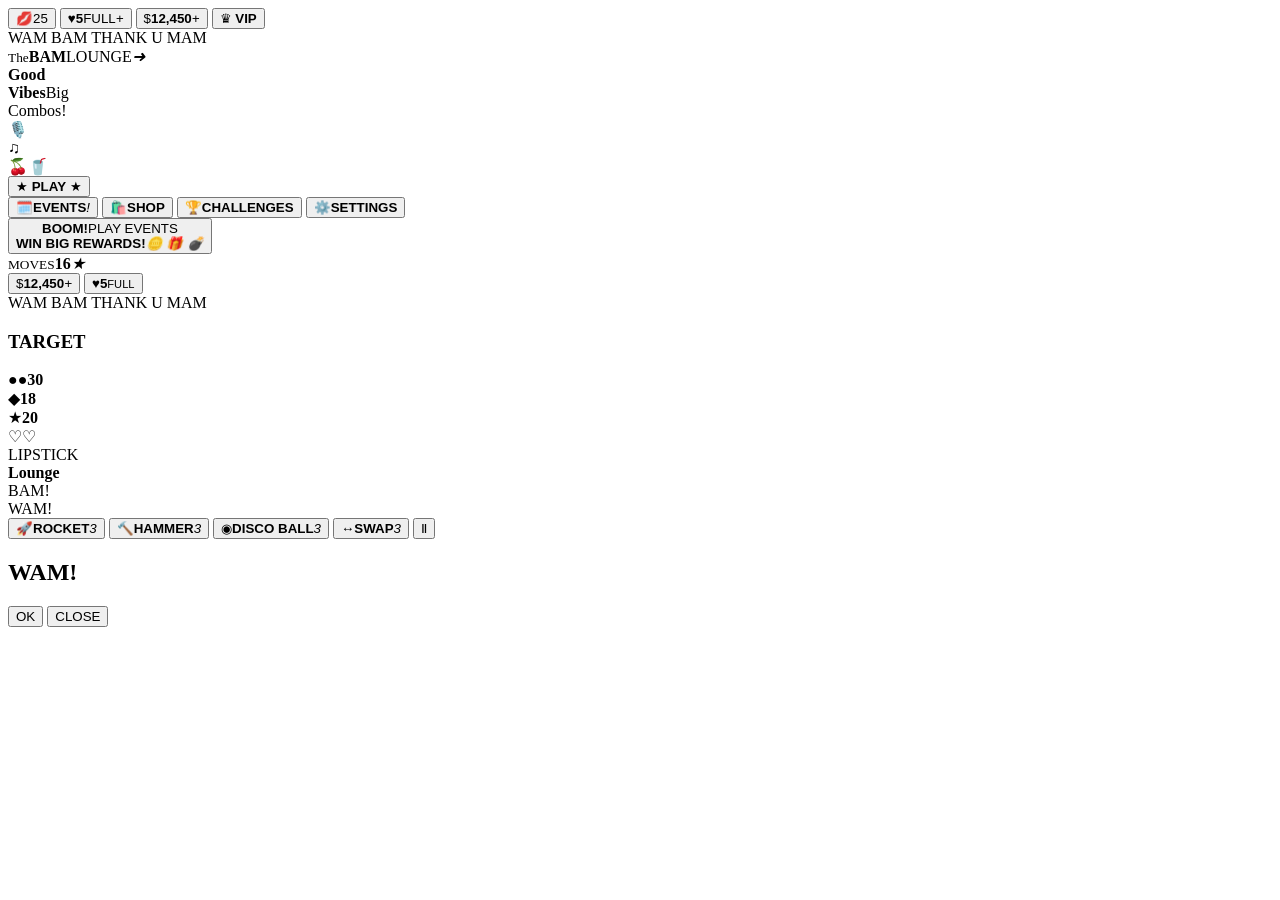
==== app/src/main/assets/index.html @ 2a269deb "Add HTML5 game screens" ====
<!doctype html>
<html lang="en">
<head>
  <meta charset="utf-8">
  <meta name="viewport" content="width=device-width,initial-scale=1,maximum-scale=1,user-scalable=no,viewport-fit=cover">
  <meta name="theme-color" content="#080813">
  <title>Wam Bam Thank U Mam</title>
  <link rel="stylesheet" href="styles.css">
</head>
<body>
<div id="app">
  <section id="homeScreen" class="screen active">
    <div class="night-city"></div>
    <div class="halftone top-dots"></div>

    <div class="home-topbar">
      <button class="avatar-button" data-action="profile" aria-label="Profile">
        <span class="avatar-face">💋</span><span class="level-star">25</span>
      </button>
      <button class="pill heart-pill" data-action="lives"><span class="heart-icon">♥</span><b id="homeLives">5</b><span>FULL</span><i>+</i></button>
      <button class="pill coin-pill" data-action="coins"><span class="coin">$</span><b id="homeCoins">12,450</b><i>+</i></button>
      <button class="vip-button" data-action="vip">♛ <b>VIP</b></button>
    </div>

    <div class="home-logo burst-logo" aria-label="Wam Bam Thank U Mam">
      <span class="home-wam">WAM</span>
      <span class="home-bam">BAM</span>
      <span class="home-thank">THANK U MAM</span>
    </div>

    <div class="neon-sign left-neon"><small>The</small><b>BAM</b><span>LOUNGE</span><i>➜</i></div>
    <div class="neon-sign right-neon"><b>Good<br>Vibes</b><span>Big<br>Combos!</span></div>

    <div class="pinup home-pinup" aria-hidden="true">
      <div class="bow"><i></i><i></i></div>
      <div class="hair back"></div>
      <div class="head"><span class="eye left"></span><span class="eye right wink"></span><span class="mouth"></span></div>
      <div class="hair front"></div>
      <div class="earring left"></div><div class="earring right"></div>
      <div class="body"></div>
      <div class="mic">🎙️</div>
    </div>

    <div class="jukebox" aria-hidden="true"><div class="jukebox-glow"></div><b>♫</b></div>
    <div class="milkshake" aria-hidden="true">🍒<span>🥤</span></div>

    <button id="playButton" class="play-button">★ <b>PLAY</b> ★</button>

    <nav class="home-nav">
      <button data-action="events"><span>🗓️</span><b>EVENTS</b><em>!</em></button>
      <button data-action="shop"><span>🛍️</span><b>SHOP</b></button>
      <button data-action="challenges"><span>🏆</span><b>CHALLENGES</b></button>
      <button data-action="settings"><span>⚙️</span><b>SETTINGS</b></button>
    </nav>

    <button class="reward-banner" data-action="events"><strong>BOOM!</strong><span>PLAY EVENTS<br><b>WIN BIG REWARDS!</b></span><i>🪙 🎁 💣</i></button>
  </section>

  <section id="gameScreen" class="screen">
    <div class="game-city"></div>
    <div class="halftone game-dots"></div>

    <div class="game-hud">
      <div class="moves-card"><small>MOVES</small><b id="movesValue">16</b><i>★</i></div>
      <button class="game-coins" data-action="coins"><span class="coin">$</span><b id="gameCoins">12,450</b><i>+</i></button>
      <button class="game-lives" data-action="lives"><span>♥</span><b id="gameLives">5</b><small>FULL</small></button>
    </div>

    <div class="game-logo burst-logo">
      <span class="game-wam">WAM</span>
      <span class="game-bam">BAM</span>
      <span class="game-thank">THANK U</span>
      <span class="game-mam">MAM</span>
    </div>

    <aside class="target-card">
      <h3>TARGET</h3>
      <div><span class="target-icon cherry-mini">●●</span><b id="targetCherries">30</b></div>
      <div><span class="target-icon diamond-mini">◆</span><b id="targetDiamond">18</b></div>
      <div><span class="target-icon star-mini">★</span><b id="targetStar">20</b></div>
    </aside>

    <div class="pinup game-pinup" aria-hidden="true">
      <div class="bow"><i></i><i></i></div><div class="hair back"></div>
      <div class="head"><span class="eye left"></span><span class="eye right wink"></span><span class="mouth"></span></div>
      <div class="hair front"></div><div class="earring left"></div><div class="earring right"></div><div class="hand-kiss">♡♡</div>
    </div>

    <div class="lounge-label">LIPSTICK<br><b>Lounge</b></div>
    <div class="bam-neon">BAM!</div>

    <div id="boardFrame" class="board-frame"><div id="board" class="board" aria-label="Match three board"></div></div>
    <div id="bamFlash" class="bam-flash">WAM!</div>

    <div class="boosters">
      <button class="booster" data-booster="rocket"><span class="booster-art">🚀</span><b>ROCKET</b><i id="rocketCount">3</i></button>
      <button class="booster" data-booster="hammer"><span class="booster-art">🔨</span><b>HAMMER</b><i id="hammerCount">3</i></button>
      <button class="booster" data-booster="disco"><span class="booster-art disco">◉</span><b>DISCO BALL</b><i id="discoCount">3</i></button>
      <button class="booster" data-booster="swap"><span class="booster-art">↔</span><b>SWAP</b><i id="swapCount">3</i></button>
      <button id="pauseButton" class="pause-button">Ⅱ</button>
    </div>
  </section>

  <div id="toast" class="toast"></div>
  <div id="modal" class="modal" role="dialog" aria-modal="true">
    <div class="modal-card">
      <h2 id="modalTitle">WAM!</h2>
      <p id="modalText"></p>
      <button id="modalPrimary">OK</button>
      <button id="modalClose" class="secondary">CLOSE</button>
    </div>
  </div>
</div>
<script src="game.js"></script>
</body>
</html>
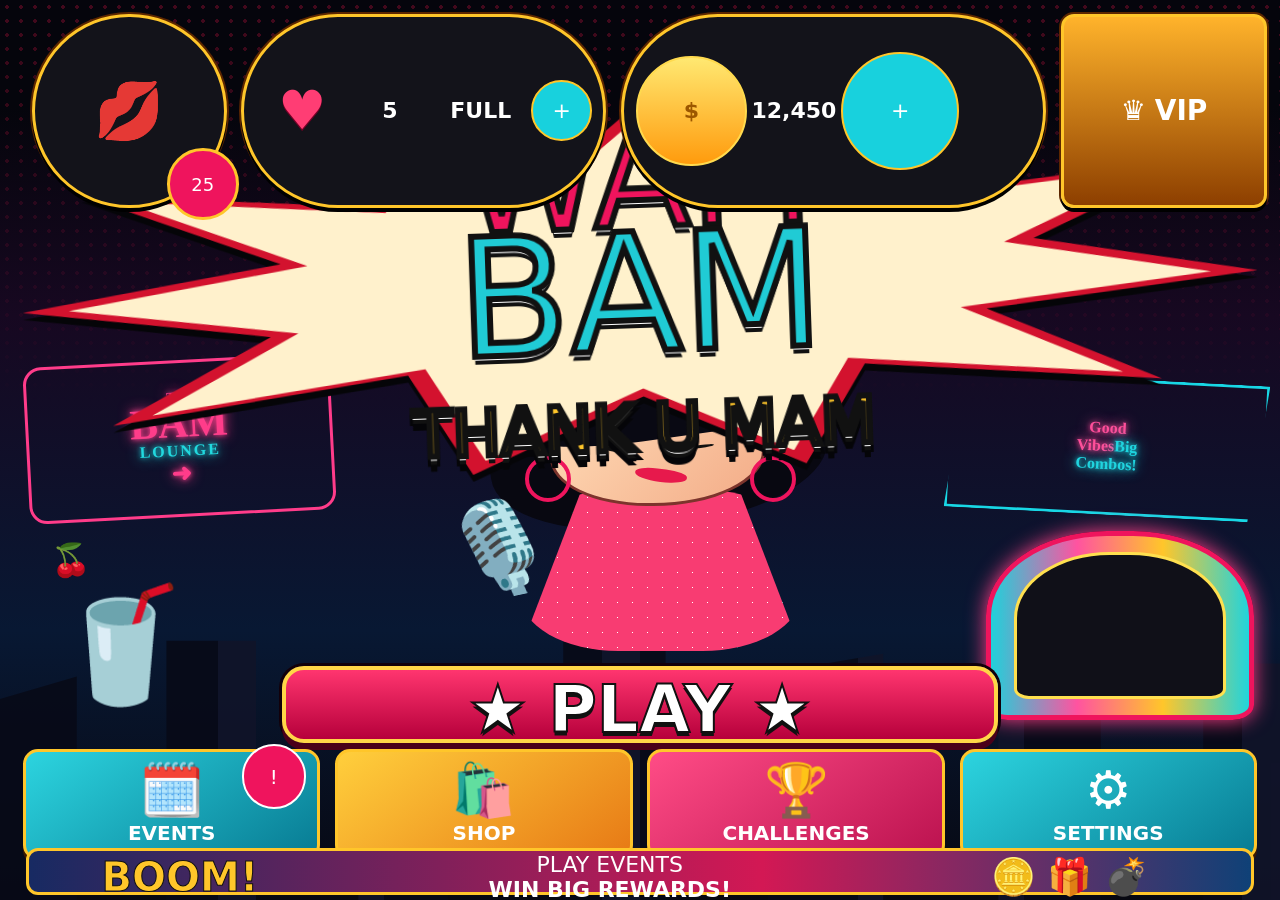
==== commit 4efdc1ad: "Update Level 1 background and 11x11 grid" ====
--- a/app/src/main/assets/index.html
+++ b/app/src/main/assets/index.html
@@ -5,7 +5,9 @@
   <meta name="viewport" content="width=device-width,initial-scale=1,maximum-scale=1,user-scalable=no,viewport-fit=cover">
   <meta name="theme-color" content="#080813">
   <title>Wam Bam Thank U Mam</title>
+  <link rel="preload" as="image" href="level1_bg.webp">
   <link rel="stylesheet" href="styles.css">
+  <link rel="stylesheet" href="level1.css">
 </head>
 <body>
 <div id="app">
@@ -56,48 +58,30 @@
     <button class="reward-banner" data-action="events"><strong>BOOM!</strong><span>PLAY EVENTS<br><b>WIN BIG REWARDS!</b></span><i>🪙 🎁 💣</i></button>
   </section>
 
-  <section id="gameScreen" class="screen">
-    <div class="game-city"></div>
-    <div class="halftone game-dots"></div>
+  <section id="gameScreen" class="screen level-one-screen">
+    <img class="level-one-bg" src="level1_bg.webp" alt="" draggable="false" aria-hidden="true">
 
-    <div class="game-hud">
-      <div class="moves-card"><small>MOVES</small><b id="movesValue">16</b><i>★</i></div>
-      <button class="game-coins" data-action="coins"><span class="coin">$</span><b id="gameCoins">12,450</b><i>+</i></button>
-      <button class="game-lives" data-action="lives"><span>♥</span><b id="gameLives">5</b><small>FULL</small></button>
+    <div class="level-one-hud" aria-live="polite">
+      <div class="moves-live"><b id="movesValue">16</b></div>
+      <aside class="target-live" aria-label="Level targets">
+        <div><span class="target-icon cherry-mini">●●</span><b id="targetCherries">30</b></div>
+        <div><span class="target-icon diamond-mini">◆</span><b id="targetDiamond">18</b></div>
+        <div><span class="target-icon star-mini">★</span><b id="targetStar">20</b></div>
+      </aside>
     </div>
 
-    <div class="game-logo burst-logo">
-      <span class="game-wam">WAM</span>
-      <span class="game-bam">BAM</span>
-      <span class="game-thank">THANK U</span>
-      <span class="game-mam">MAM</span>
+    <div id="boardFrame" class="board-frame level-one-board-frame">
+      <div id="board" class="board level-one-board" aria-label="11 by 11 match three board"></div>
     </div>
 
-    <aside class="target-card">
-      <h3>TARGET</h3>
-      <div><span class="target-icon cherry-mini">●●</span><b id="targetCherries">30</b></div>
-      <div><span class="target-icon diamond-mini">◆</span><b id="targetDiamond">18</b></div>
-      <div><span class="target-icon star-mini">★</span><b id="targetStar">20</b></div>
-    </aside>
-
-    <div class="pinup game-pinup" aria-hidden="true">
-      <div class="bow"><i></i><i></i></div><div class="hair back"></div>
-      <div class="head"><span class="eye left"></span><span class="eye right wink"></span><span class="mouth"></span></div>
-      <div class="hair front"></div><div class="earring left"></div><div class="earring right"></div><div class="hand-kiss">♡♡</div>
-    </div>
-
-    <div class="lounge-label">LIPSTICK<br><b>Lounge</b></div>
-    <div class="bam-neon">BAM!</div>
-
-    <div id="boardFrame" class="board-frame"><div id="board" class="board" aria-label="Match three board"></div></div>
     <div id="bamFlash" class="bam-flash">WAM!</div>
 
-    <div class="boosters">
-      <button class="booster" data-booster="rocket"><span class="booster-art">🚀</span><b>ROCKET</b><i id="rocketCount">3</i></button>
-      <button class="booster" data-booster="hammer"><span class="booster-art">🔨</span><b>HAMMER</b><i id="hammerCount">3</i></button>
-      <button class="booster" data-booster="disco"><span class="booster-art disco">◉</span><b>DISCO BALL</b><i id="discoCount">3</i></button>
-      <button class="booster" data-booster="swap"><span class="booster-art">↔</span><b>SWAP</b><i id="swapCount">3</i></button>
-      <button id="pauseButton" class="pause-button">Ⅱ</button>
+    <div class="boosters level-one-boosters" aria-label="Power ups">
+      <button class="booster" data-booster="rocket" aria-label="Lip Laser"><i id="rocketCount">3</i></button>
+      <button class="booster" data-booster="hammer" aria-label="Heel Smash"><i id="hammerCount">3</i></button>
+      <button class="booster" data-booster="disco" aria-label="Disco Ball"><i id="discoCount">3</i></button>
+      <button class="booster" data-booster="swap" aria-label="Swap"><i id="swapCount">3</i></button>
+      <button id="pauseButton" class="pause-button" aria-label="Pause">PAUSE</button>
     </div>
   </section>
 
@@ -111,6 +95,6 @@
     </div>
   </div>
 </div>
-<script src="game.js"></script>
+<script src="game11.js"></script>
 </body>
 </html>
--- a/app/src/main/assets/styles.css
+++ b/app/src/main/assets/styles.css
@@ -0,0 +1 @@
+:root{--pink:#ef145d;--pink2:#ff3e86;--cyan:#18d1dd;--gold:#ffc62a;--cream:#fff1cc;--ink:#111018;--panel:#161720;--red:#b60535}*{box-sizing:border-box;-webkit-tap-highlight-color:transparent}html,body{margin:0;width:100%;height:100%;overflow:hidden;background:#05050a;font-family:Impact,'Arial Black',system-ui,sans-serif;touch-action:none;user-select:none}button{font:inherit;color:inherit}.screen{position:absolute;inset:0;display:none;overflow:hidden;background:#090914}.screen.active{display:block}.night-city,.game-city{position:absolute;inset:0;background:linear-gradient(#05050c 0 12%,#170821 35%,#081833 70%,#070811 100%)}.night-city:after,.game-city:after{content:"";position:absolute;left:0;right:0;bottom:0;height:36%;background:repeating-linear-gradient(90deg,#080b18 0 7%,#11142a 7% 10%),linear-gradient(#07152c,#090912);clip-path:polygon(0 38%,6% 31%,6% 100%,13% 100%,13% 20%,20% 20%,20% 100%,28% 100%,28% 34%,35% 27%,35% 100%,44% 100%,44% 13%,52% 13%,52% 100%,60% 100%,60% 30%,69% 24%,69% 100%,78% 100%,78% 17%,86% 17%,86% 100%,94% 100%,94% 27%,100% 27%,100% 100%,0 100%);opacity:.9}.halftone{position:absolute;inset:0;pointer-events:none;background-image:radial-gradient(#ff174f 1.6px,transparent 1.7px);background-size:14px 14px;opacity:.25;mask-image:linear-gradient(#000,transparent 45%)}.game-dots{background-image:radial-gradient(#090912 2px,transparent 2.1px);opacity:.45}.home-topbar{position:absolute;z-index:8;left:2.5%;right:2.5%;top:max(1.5%,env(safe-area-inset-top));height:8.2%;display:grid;grid-template-columns:16% 30% 35% 17%;gap:1.2%;align-items:center}.avatar-button,.pill,.vip-button{height:100%;border:3px solid var(--gold);background:#13131a;color:#fff;border-radius:999px;box-shadow:0 4px 0 #000,0 0 0 2px #5c2600;position:relative}.avatar-button{padding:0;border-radius:50%;aspect-ratio:1}.avatar-face{font-size:clamp(26px,8vw,56px)}.level-star{position:absolute;right:-8%;bottom:-8%;background:var(--pink);border:3px solid var(--gold);width:38%;aspect-ratio:1;border-radius:50%;display:grid;place-items:center;font-size:clamp(10px,2.6vw,18px)}.pill{display:grid;grid-template-columns:28% 24% 30% 18%;align-items:center;padding:0 3%;font-size:clamp(11px,3.1vw,22px)}.pill span{font-family:system-ui,sans-serif;font-weight:900}.pill i{font-style:normal;background:var(--cyan);border:2px solid var(--gold);border-radius:50%;aspect-ratio:1;display:grid;place-items:center}.heart-icon{font-size:clamp(27px,7vw,54px);color:#ff3d74;text-shadow:0 2px 0 #710026}.coin{background:linear-gradient(#ffe871,#ff9b0d);border:2px solid #ffda4e;color:#9c5700;border-radius:50%;aspect-ratio:1;display:grid;place-items:center}.vip-button{border-radius:13px;background:linear-gradient(#ffb32b,#8d3f00);font-size:clamp(14px,4.2vw,28px)}.burst-logo{position:absolute;z-index:5;text-align:center;filter:drop-shadow(0 7px 0 #050508)}.burst-logo:before{content:"";position:absolute;z-index:-2;inset:-12%;background:var(--cream);clip-path:polygon(50% 0,58% 18%,72% 6%,75% 26%,96% 19%,82% 40%,100% 51%,78% 59%,92% 80%,68% 73%,63% 100%,50% 80%,36% 100%,31% 72%,7% 83%,20% 60%,0 51%,21% 40%,5% 19%,28% 25%,32% 4%,43% 19%)}.burst-logo:after{content:"";position:absolute;z-index:-3;inset:-17%;background:#d3122e;clip-path:polygon(50% 0,58% 18%,72% 6%,75% 26%,96% 19%,82% 40%,100% 51%,78% 59%,92% 80%,68% 73%,63% 100%,50% 80%,36% 100%,31% 72%,7% 83%,20% 60%,0 51%,21% 40%,5% 19%,28% 25%,32% 4%,43% 19%)}.home-logo{left:14%;right:14%;top:17%;height:30%;display:flex;flex-direction:column;align-items:center;justify-content:center;line-height:.77;transform:rotate(-2deg)}.home-logo span,.game-logo span{-webkit-text-stroke:clamp(2px,.8vw,6px) #111;color:#fff;text-shadow:0 4px 0 #fff,0 8px 0 #111}.home-wam{font-size:clamp(62px,19vw,142px)!important;color:#ef145d!important}.home-bam{font-size:clamp(70px,22vw,164px)!important;color:#20cbd5!important}.home-thank{font-size:clamp(26px,8.5vw,64px)!important;color:#ffc62a!important;white-space:nowrap;margin-top:5%}.neon-sign{position:absolute;z-index:3;color:#fff;text-align:center;font-family:cursive;font-weight:800;text-shadow:0 0 5px currentColor,0 0 14px currentColor}.left-neon{left:2%;top:40%;width:24%;color:#ff3c8a;border:3px solid #ff3c8a;border-radius:18px;padding:2%;transform:rotate(-3deg)}.left-neon small{display:block}.left-neon b{display:block;font:900 clamp(18px,6vw,42px)/.9 Impact}.left-neon span{display:block;color:#22d9df;font-family:Impact;letter-spacing:2px}.left-neon i{font-style:normal;font-size:150%}.right-neon{right:1%;top:42%;width:25%;color:#ff4f9a;border:3px solid #18d7e5;padding:3% 2%;clip-path:polygon(5% 0,100% 0,95% 100%,0 100%);transform:rotate(3deg)}.right-neon span{color:#20d4df}.pinup{position:absolute;z-index:4}.home-pinup{left:31%;top:42%;width:40%;height:31%}.game-pinup{right:4%;top:17%;width:28%;height:22%}.pinup .head{position:absolute;left:30%;top:8%;width:42%;height:38%;background:linear-gradient(135deg,#ffddb8,#f3ab87);border-radius:48% 45% 52% 45%;border:3px solid #7c342c;z-index:3}.pinup .hair.back{position:absolute;left:18%;top:0;width:66%;height:53%;background:#080811;border-radius:50% 55% 45% 50%;transform:rotate(-8deg)}.pinup .hair.front{position:absolute;left:23%;top:2%;width:53%;height:20%;background:#090913;border-radius:55% 55% 30% 50%;z-index:4;transform:rotate(-8deg)}.pinup .bow{position:absolute;left:60%;top:-5%;z-index:5;width:28%;height:22%}.pinup .bow i{position:absolute;width:58%;height:70%;background:radial-gradient(#fff 8%,transparent 9%) 0 0/12px 12px,var(--pink);border:2px solid #721029;border-radius:60% 20%}.pinup .bow i:last-child{right:0;transform:scaleX(-1)}.pinup .eye{position:absolute;top:42%;width:13%;height:7%;background:#111;border-radius:50%}.pinup .eye.left{left:25%}.pinup .eye.right{right:23%}.pinup .eye.wink{height:3px;transform:rotate(-8deg)}.pinup .mouth{position:absolute;left:39%;top:66%;width:25%;height:13%;background:#e7194c;border-radius:50% 50% 60% 60%;transform:rotate(7deg)}.pinup .body{position:absolute;left:24%;top:40%;width:55%;height:58%;background:radial-gradient(#fff 8%,transparent 9%) 0 0/15px 15px,#f83c72;clip-path:polygon(22% 0,78% 0,100% 100%,0 100%);border-radius:35%}.pinup .earring{position:absolute;top:28%;width:9%;aspect-ratio:1;border:4px solid var(--pink);border-radius:50%;z-index:5}.pinup .earring.left{left:25%}.pinup .earring.right{right:22%}.pinup .mic{position:absolute;left:9%;top:42%;font-size:clamp(36px,11vw,90px);transform:rotate(-12deg);z-index:6}.hand-kiss{position:absolute;left:-10%;top:60%;color:#ff4b8e;font-size:clamp(14px,4vw,26px)}.jukebox{position:absolute;right:2%;bottom:20%;width:21%;height:21%;border:5px solid var(--pink);border-radius:45% 45% 8% 8%;background:linear-gradient(90deg,#1fd1db,#ff53a0,#ffc62a,#21d4dc);box-shadow:0 0 20px #ff3e86;display:grid;place-items:center;font-size:clamp(34px,10vw,70px);z-index:3}.jukebox:before{content:"";position:absolute;inset:9%;border-radius:45% 45% 7% 7%;background:#101018;border:3px solid #ffe04f}.milkshake{position:absolute;left:4%;bottom:21%;font-size:clamp(18px,5vw,32px);z-index:4}.milkshake span{font-size:clamp(50px,15vw,112px);display:block}.play-button{position:absolute;z-index:8;left:22%;right:22%;bottom:17.5%;height:8.5%;border:4px solid #ffd647;border-radius:22px;background:linear-gradient(#ff356f,#b6003b);box-shadow:0 7px 0 #4a0019,0 0 0 3px #12000a;color:#fff;font-size:clamp(27px,9vw,66px);-webkit-text-stroke:2px #111;text-shadow:0 4px 0 #111}.play-button:active{transform:translateY(4px);box-shadow:0 3px 0 #4a0019}.home-nav{position:absolute;z-index:8;left:1.8%;right:1.8%;bottom:6.8%;height:10%;display:grid;grid-template-columns:repeat(4,1fr);gap:1.2%}.home-nav button{position:relative;border:3px solid var(--gold);border-radius:15px;background:linear-gradient(145deg,#2cd4df,#087b93);box-shadow:0 5px 0 #3a1800;color:#fff;padding:4%;font-size:clamp(10px,3vw,20px)}.home-nav button:nth-child(2){background:linear-gradient(145deg,#ffcf3c,#e77915)}.home-nav button:nth-child(3){background:linear-gradient(145deg,#ff4c86,#bb124f)}.home-nav span{display:block;font-size:clamp(24px,8vw,52px);line-height:1}.home-nav b{display:block;margin-top:2%}.home-nav em{position:absolute;right:4%;top:-7%;background:#ef145d;border:2px solid #fff;border-radius:50%;width:22%;aspect-ratio:1;display:grid;place-items:center;font-style:normal}.reward-banner{position:absolute;z-index:8;left:2%;right:2%;bottom:.6%;height:5.2%;border:3px solid var(--gold);border-radius:12px;background:linear-gradient(90deg,#172a62,#d31854 60%,#0f4177);color:#fff;display:grid;grid-template-columns:24% 47% 29%;align-items:center}.reward-banner strong{font-size:clamp(18px,5.5vw,40px);color:#ffc62a;-webkit-text-stroke:1px #111}.reward-banner span{font-size:clamp(11px,3.2vw,22px)}.reward-banner i{font-style:normal;font-size:clamp(16px,5vw,36px)}.game-hud{position:absolute;z-index:9;inset:0;pointer-events:none}.moves-card{position:absolute;left:1.5%;top:1%;width:21%;height:12%;background:linear-gradient(#ef145d,#b20b42);border:4px solid var(--gold);border-radius:22px;box-shadow:0 5px 0 #000;color:#fff;display:flex;flex-direction:column;align-items:center;justify-content:center;line-height:.8}.moves-card small{font-size:clamp(13px,3.8vw,26px);transform:rotate(-3deg)}.moves-card b{font-size:clamp(47px,14vw,98px);-webkit-text-stroke:2px #111}.moves-card i{position:absolute;right:-10%;bottom:-5%;color:var(--gold);font-style:normal;font-size:clamp(24px,7vw,50px)}.game-coins,.game-lives{pointer-events:auto;position:absolute;border:3px solid var(--gold);background:#14141a;color:#fff;box-shadow:0 4px 0 #000}.game-coins{right:13%;top:1.8%;height:5.8%;width:31%;border-radius:999px;display:grid;grid-template-columns:25% 55% 20%;align-items:center;font-size:clamp(13px,4vw,27px)}.game-coins i{font-style:normal;background:var(--pink);border-radius:50%;aspect-ratio:1;display:grid;place-items:center}.game-lives{right:2%;top:7.4%;width:15%;height:9.8%;border-radius:50%;display:grid;place-items:center}.game-lives span{color:#ff3e78;font-size:clamp(34px,10vw,72px);position:absolute}.game-lives b{z-index:2;font-size:clamp(23px,7vw,48px)}.game-lives small{position:absolute;bottom:-19%;background:#111;border-radius:999px;padding:4% 18%;font-size:clamp(10px,2.8vw,18px)}.game-logo{left:28%;right:25%;top:4%;height:26%;display:flex;flex-direction:column;align-items:center;justify-content:center;line-height:.7;transform:rotate(-2deg)}.game-wam{font-size:clamp(48px,14vw,100px)!important;color:#ef145d!important}.game-bam{font-size:clamp(58px,17vw,118px)!important;color:#ffc62a!important}.game-thank{font-size:clamp(29px,8.7vw,62px)!important;color:#19d0dc!important}.game-mam{font-size:clamp(48px,13vw,94px)!important;color:#ef145d!important}.target-card{position:absolute;z-index:8;left:1.5%;top:18.5%;width:24%;height:18%;border:4px solid var(--gold);border-radius:16px;background:#fff0d0;box-shadow:0 5px 0 #3a1800;padding:0 5% 3%;color:#17131a}.target-card h3{margin:-13% -15% 5%;padding:7% 0;background:linear-gradient(#e82563,#a40b3c);border:3px solid var(--gold);border-radius:14px;color:#fff;text-align:center;font-size:clamp(14px,4.2vw,28px)}.target-card div{height:28%;display:grid;grid-template-columns:58% 42%;align-items:center;font:900 clamp(17px,5vw,34px)/1 system-ui}.target-icon{text-align:center;font-size:clamp(24px,7vw,48px)}.cherry-mini{color:#e51c3e;letter-spacing:-8px;text-shadow:8px -10px 0 #2b9b35}.diamond-mini{color:#f14291;-webkit-text-stroke:2px #932160}.star-mini{color:#ffc62a;-webkit-text-stroke:2px #c77b04}.game-pinup{z-index:7}.lounge-label{position:absolute;left:1%;top:39%;z-index:4;color:#ff4b9b;text-align:center;font:900 clamp(14px,4vw,28px)/1 Impact;text-shadow:0 0 8px currentColor}.lounge-label b{font-family:cursive;color:#15d7df}.bam-neon{position:absolute;right:0;top:42%;z-index:4;color:#ff3d7f;font-size:clamp(22px,7vw,46px);transform:rotate(6deg);text-shadow:0 0 8px #ff3d7f;border:3px solid #20d5e0;padding:2%}.board-frame{position:absolute;z-index:10;left:12.8%;right:11.4%;top:36.4%;height:47.5%;padding:1.25%;border-radius:14px;background:linear-gradient(135deg,#ffeb77,#dc7b0a,#ffd844);box-shadow:0 6px 0 #080808,0 0 0 3px #17100c}.board{width:100%;height:100%;display:grid;grid-template-columns:repeat(8,1fr);grid-template-rows:repeat(8,1fr);gap:2px;padding:2px;background:#0d0d12;border-radius:9px}.tile{position:relative;border-radius:7px;background:linear-gradient(145deg,#282932,#111218);display:grid;place-items:center;overflow:hidden;transition:transform .13s ease,opacity .13s ease,filter .13s ease;box-shadow:inset 0 0 0 1px #3a3a43}.tile.selected{z-index:3;transform:scale(1.1);box-shadow:0 0 0 3px #fff,0 0 12px #ff3e86}.tile.clearing{transform:scale(.05) rotate(25deg);opacity:0;filter:brightness(2)}.piece{width:82%;height:82%;filter:drop-shadow(0 3px 1px rgba(0,0,0,.6));transform-origin:center}.kind-heart .piece{animation:heartPulse 1.15s infinite ease-in-out}.kind-lipstick .piece{animation:lipBounce 1.55s infinite ease-in-out}.kind-cherries .piece{animation:cherrySway 1.8s infinite ease-in-out}.kind-diamond .piece{animation:diamondShine 1.7s infinite ease-in-out}.kind-star .piece{animation:starTwinkle 1.9s infinite ease-in-out}.kind-heel .piece{animation:heelRock 1.6s infinite ease-in-out}@keyframes heartPulse{50%{transform:scale(1.09)}}@keyframes lipBounce{50%{transform:translateY(-5%) rotate(3deg)}}@keyframes cherrySway{50%{transform:rotate(-7deg)}}@keyframes diamondShine{50%{filter:brightness(1.45) drop-shadow(0 0 7px #8cf6ff);transform:scale(1.04)}}@keyframes starTwinkle{50%{transform:rotate(8deg) scale(1.08);filter:brightness(1.3)}}@keyframes heelRock{50%{transform:rotate(-7deg) translateY(-3%)}}.bam-flash{position:absolute;z-index:20;left:50%;top:60%;transform:translate(-50%,-50%) scale(0);width:36%;aspect-ratio:1;display:grid;place-items:center;clip-path:polygon(50% 0,61% 27%,82% 8%,77% 36%,100% 50%,76% 61%,91% 86%,62% 75%,50% 100%,38% 74%,12% 88%,24% 61%,0 50%,25% 38%,7% 14%,39% 27%);background:#ef145d;color:#fff;font-size:clamp(36px,12vw,84px);-webkit-text-stroke:2px #111;text-shadow:0 4px 0 #111;transition:.15s}.bam-flash.show{transform:translate(-50%,-50%) scale(1.2)}.boosters{position:absolute;z-index:12;left:1.5%;right:1.5%;bottom:max(.6%,env(safe-area-inset-bottom));height:13%;display:grid;grid-template-columns:repeat(4,1fr) 13%;gap:.8%;align-items:end}.booster{position:relative;height:91%;border:4px solid var(--gold);border-radius:50% 50% 18% 18%;background:radial-gradient(circle at 50% 35%,#43d9e0,#067c91 72%);box-shadow:0 5px 0 #2e1600;color:#fff;padding:4% 2% 1%;display:flex;flex-direction:column;align-items:center;justify-content:center}.booster:nth-child(2){background:radial-gradient(circle at 50% 35%,#ff6f9c,#bd164d 72%)}.booster:nth-child(3){background:radial-gradient(circle at 50% 35%,#bb93ff,#4a1d89 72%)}.booster:nth-child(4){background:radial-gradient(circle at 50% 35%,#43d9e0,#067c91 72%)}.booster-art{font-size:clamp(28px,8vw,56px);line-height:.85}.booster .disco{width:50%;aspect-ratio:1;border-radius:50%;background:conic-gradient(#ff65ac,#72eeff,#fff56c,#8b62ff,#ff65ac);display:grid;place-items:center;color:#fff}.booster b{font-size:clamp(9px,2.7vw,17px);margin-top:5%;white-space:nowrap}.booster i{position:absolute;right:-3%;top:-5%;width:30%;aspect-ratio:1;border:3px solid var(--gold);border-radius:50%;background:var(--pink);display:grid;place-items:center;font-style:normal;font-size:clamp(12px,3vw,20px)}.booster.active{box-shadow:0 0 0 4px #fff,0 0 18px #fff}.booster.disabled{opacity:.4}.pause-button{align-self:center;aspect-ratio:1;border:4px solid var(--gold);border-radius:50%;background:var(--pink);color:#fff;font-size:clamp(26px,8vw,54px);box-shadow:0 4px 0 #4b001c}.toast{position:absolute;z-index:50;left:50%;top:32%;transform:translate(-50%,-12px) scale(.9);opacity:0;pointer-events:none;background:#ef145d;border:3px solid var(--gold);border-radius:16px;color:#fff;padding:2% 6%;font-size:clamp(18px,5vw,34px);text-shadow:0 2px 0 #111;transition:.18s}.toast.show{opacity:1;transform:translate(-50%,0) scale(1)}.modal{position:absolute;z-index:100;inset:0;background:#000b;display:none;place-items:center;padding:8%}.modal.show{display:grid}.modal-card{width:100%;max-width:480px;padding:7%;background:#15151d;border:4px solid var(--gold);border-radius:24px;box-shadow:0 8px 0 #000;text-align:center;color:#fff}.modal-card h2{margin:0 0 4%;color:var(--pink);font-size:clamp(28px,8vw,54px);text-shadow:0 3px 0 #000}.modal-card p{font-family:system-ui,sans-serif;font-weight:800;font-size:clamp(15px,4vw,24px);line-height:1.35}.modal-card button{width:100%;padding:4%;margin-top:3%;border:0;border-radius:14px;background:var(--pink);color:#fff;box-shadow:0 4px 0 #710027;font-size:clamp(16px,4.5vw,28px)}.modal-card .secondary{background:var(--cyan);box-shadow:0 4px 0 #075d63}@media(max-aspect-ratio:9/18){.home-logo{top:19%}.home-pinup{top:44%}.board-frame{top:37%;height:46%}}
--- a/app/src/main/assets/level1.css
+++ b/app/src/main/assets/level1.css
@@ -0,0 +1,30 @@
+#gameScreen.level-one-screen{background:#08050c}
+#gameScreen .level-one-bg{position:absolute;inset:0;z-index:0;width:100%;height:100%;object-fit:fill;pointer-events:none;user-select:none;-webkit-user-drag:none}
+#gameScreen .level-one-hud{position:absolute;inset:0;z-index:14;pointer-events:none}
+#gameScreen .moves-live{position:absolute;left:3.05%;top:6.15%;width:16.25%;height:5.65%;display:grid;place-items:center;color:#fff;text-align:center}
+#gameScreen .moves-live b{font-size:clamp(28px,9vw,62px);line-height:1;-webkit-text-stroke:1.5px #321018;text-shadow:0 3px 0 #5b0a2c,0 0 8px rgba(255,255,255,.25)}
+#gameScreen .target-live{position:absolute;right:2.7%;top:7.65%;width:18.6%;height:9.7%;display:grid;grid-template-rows:repeat(3,1fr);padding:0;margin:0;color:#1b1114}
+#gameScreen .target-live div{display:grid;grid-template-columns:58% 42%;align-items:center;justify-items:center;min-height:0;font-family:Impact,'Arial Black',system-ui,sans-serif;font-size:clamp(14px,4.1vw,28px);line-height:1}
+#gameScreen .target-live b{text-shadow:0 1px 0 #fff8df}
+#gameScreen .target-live .target-icon{font-size:clamp(18px,5.5vw,40px);line-height:1}
+#gameScreen .target-live .cherry-mini{letter-spacing:-7px}
+#gameScreen .level-one-board-frame{left:13.55%;right:11.7%;top:21.05%;height:62.7%;padding:0;border:0;border-radius:0;background:#d7a778;box-shadow:none;overflow:hidden;contain:layout paint style}
+#gameScreen .level-one-board{width:100%;height:100%;display:grid;grid-template-columns:repeat(11,minmax(0,1fr));grid-template-rows:repeat(11,minmax(0,1fr));gap:1px;padding:1px;border-radius:0;background:#854f3a;overflow:hidden;contain:layout paint style;touch-action:none}
+#gameScreen .level-one-board .tile{position:relative;min-width:0;min-height:0;border-radius:0;background:linear-gradient(145deg,rgba(232,194,148,.98),rgba(205,154,111,.98));display:grid;place-items:center;overflow:hidden;box-shadow:inset 0 0 0 1px rgba(112,60,44,.55);transition:transform .11s ease,opacity .11s ease,filter .11s ease;transform:translateZ(0);backface-visibility:hidden}
+#gameScreen .level-one-board .tile.selected{z-index:3;transform:translateZ(0) scale(1.08);box-shadow:inset 0 0 0 2px #fff,0 0 7px rgba(239,20,93,.75)}
+#gameScreen .level-one-board .tile.clearing{transform:translateZ(0) scale(.08) rotate(18deg);opacity:0;filter:brightness(1.5);will-change:transform,opacity}
+#gameScreen .level-one-board .piece{width:72%;height:72%;max-width:72%;max-height:72%;filter:drop-shadow(0 2px 1px rgba(0,0,0,.45));transform-origin:center;pointer-events:none}
+#gameScreen .level-one-board .kind-heart .piece,#gameScreen .level-one-board .kind-lipstick .piece,#gameScreen .level-one-board .kind-cherries .piece,#gameScreen .level-one-board .kind-diamond .piece,#gameScreen .level-one-board .kind-star .piece,#gameScreen .level-one-board .kind-heel .piece{animation:none!important}
+#gameScreen .level-one-boosters{position:absolute;z-index:16;left:6.2%;right:1.25%;bottom:max(.55%,env(safe-area-inset-bottom));height:13.7%;display:grid;grid-template-columns:repeat(4,minmax(0,1fr)) .72fr;gap:1.1%;align-items:stretch;pointer-events:auto}
+#gameScreen .level-one-boosters .booster,#gameScreen .level-one-boosters .pause-button{position:relative;width:100%;height:100%;min-width:0;min-height:0;margin:0;padding:0;border:0!important;border-radius:0;background:transparent!important;box-shadow:none!important;color:transparent;outline:0}
+#gameScreen .level-one-boosters .booster:active,#gameScreen .level-one-boosters .pause-button:active{transform:scale(.96)}
+#gameScreen .level-one-boosters .booster.active{border-radius:50%!important;outline:3px solid rgba(255,255,255,.88);outline-offset:-7px}
+#gameScreen .level-one-boosters .booster.disabled{opacity:.48}
+#gameScreen .level-one-boosters .booster i{position:absolute;right:3%;top:6%;width:24%;max-width:34px;aspect-ratio:1;display:grid;place-items:center;padding:0;border:2px solid #ffd56a;border-radius:50%;background:#bd0e4a;color:#fff;font-style:normal;font-size:clamp(10px,2.6vw,17px);line-height:1;box-shadow:0 2px 0 rgba(0,0,0,.55)}
+#gameScreen .level-one-boosters .pause-button{font-size:0}
+#gameScreen .bam-flash{z-index:30;top:57%;width:30%;font-size:clamp(30px,10vw,72px)}
+#gameScreen+.toast,#gameScreen~.toast{z-index:50}
+@media(max-aspect-ratio:9/18){
+  #gameScreen .level-one-board-frame{top:21.05%;height:62.7%}
+  #gameScreen .level-one-boosters{height:13.5%}
+}
